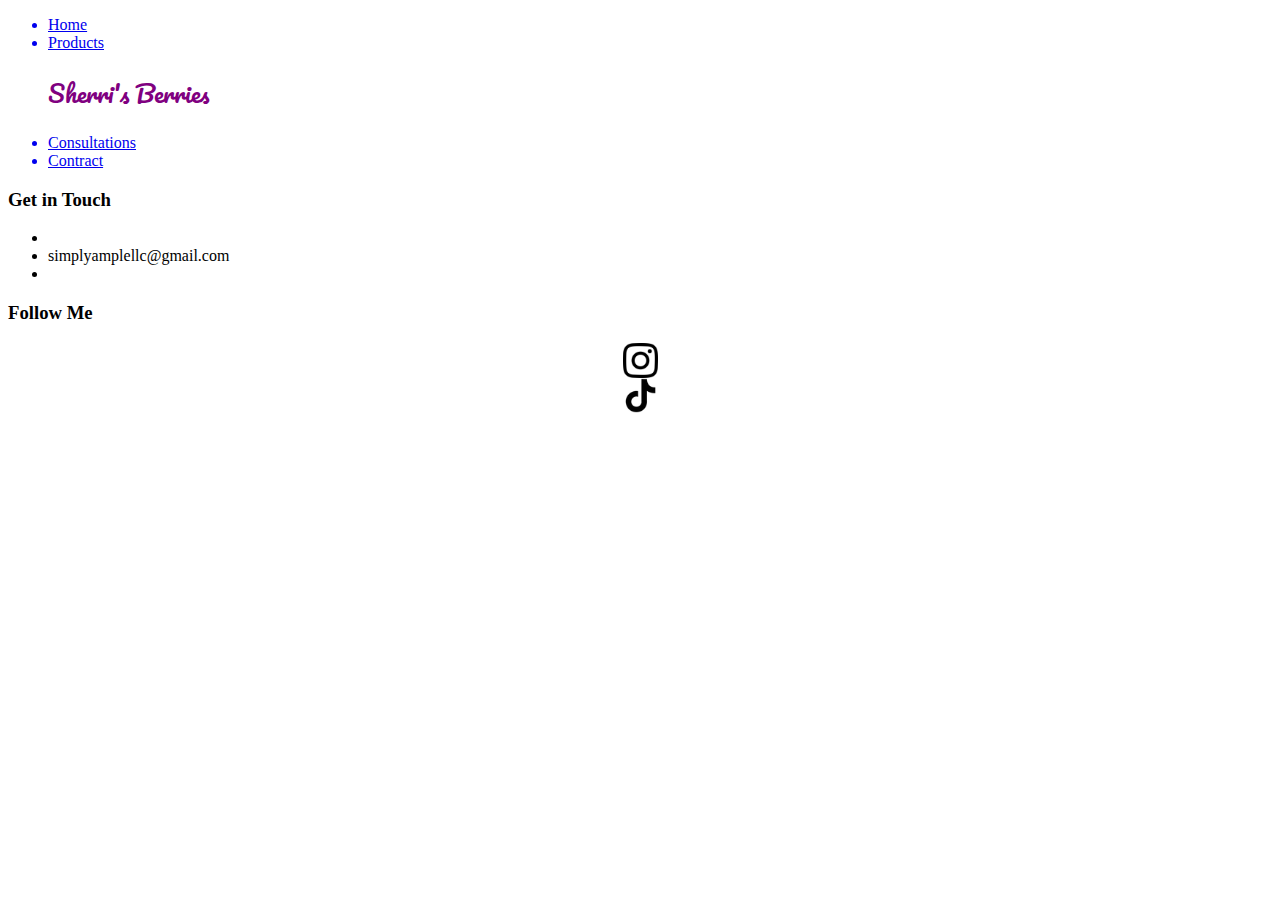
==== index.html @ ca26ed2c "Add moar" ====
<!DOCTYPE html>
<html lang="en">
<head>
    <meta charset="UTF-8">
    <meta http-equiv="X-UA-Compatible" content="IE=edge">
    <meta name="viewport" content="width=device-width, initial-scale=1.0">
    <link rel="preconnect" href="https://fonts.googleapis.com">
    <link rel="preconnect" href="https://fonts.gstatic.com" crossorigin>
    <link href="https://fonts.googleapis.com/css2?family=Pacifico&display=swap" rel="stylesheet">
    <link rel="stylesheet" href="css/style.css">
    <title>Sherri's Berries</title> 
</head>
<body>
    <nav>
       <ul class="navBar">
        <a href="index.html"><li>Home</li></a>
        <a href="product.html"><li>Products</li></a>
        <h2>Sherri's Berries</h2>
        <a href="consultations.html"><li>Consultations</li></a>
        <a href="contract.html"><li>Contract</li></a>
       </ul>
    </nav>
    <main>

    </main>
   
   
   
    <footer>
    <h3>Get in Touch</h3>
    <ul>
    <li></li> 
    <li>simplyamplellc@gmail.com</li>
    <li></li>
    </ul>

    <h3>Follow Me</h3>
    <a href="https://www.instagram.com/sherrisberriesjuicing/"><img src="img/instagram.png"
        alt="instagram" width="35" height="35">
    </a>
    <a href="https://www.tiktok.com/@sherrisberriesjuicing32/"><img src="img/tiktok.png"
        alt="tiktok" width="35" height="35"
    </a>

   </footer>
</body>
</html>
---- css/style.css ----
/******************************************
/* CSS
/*******************************************/


/******************************************
/* LAYOUT
/*******************************************/
h2 {
   color: rgba(128, 0, 128);
   font-family: 'Pacifico',cursive;
   font-weight: 300;
}

/*
fashion red:
RGB (212, 24, 29)
strong yellow color:
RGB (248, 212, 7)
Patriarch purple Color:
RGB (128, 0, 128)
Indian Orange Color:
RGB (255, 119, 34)
*/




img {
    display: block;
    margin: 0 auto;
}


/******************************************
/* ADDITIONAL STYLES
/*******************************************/
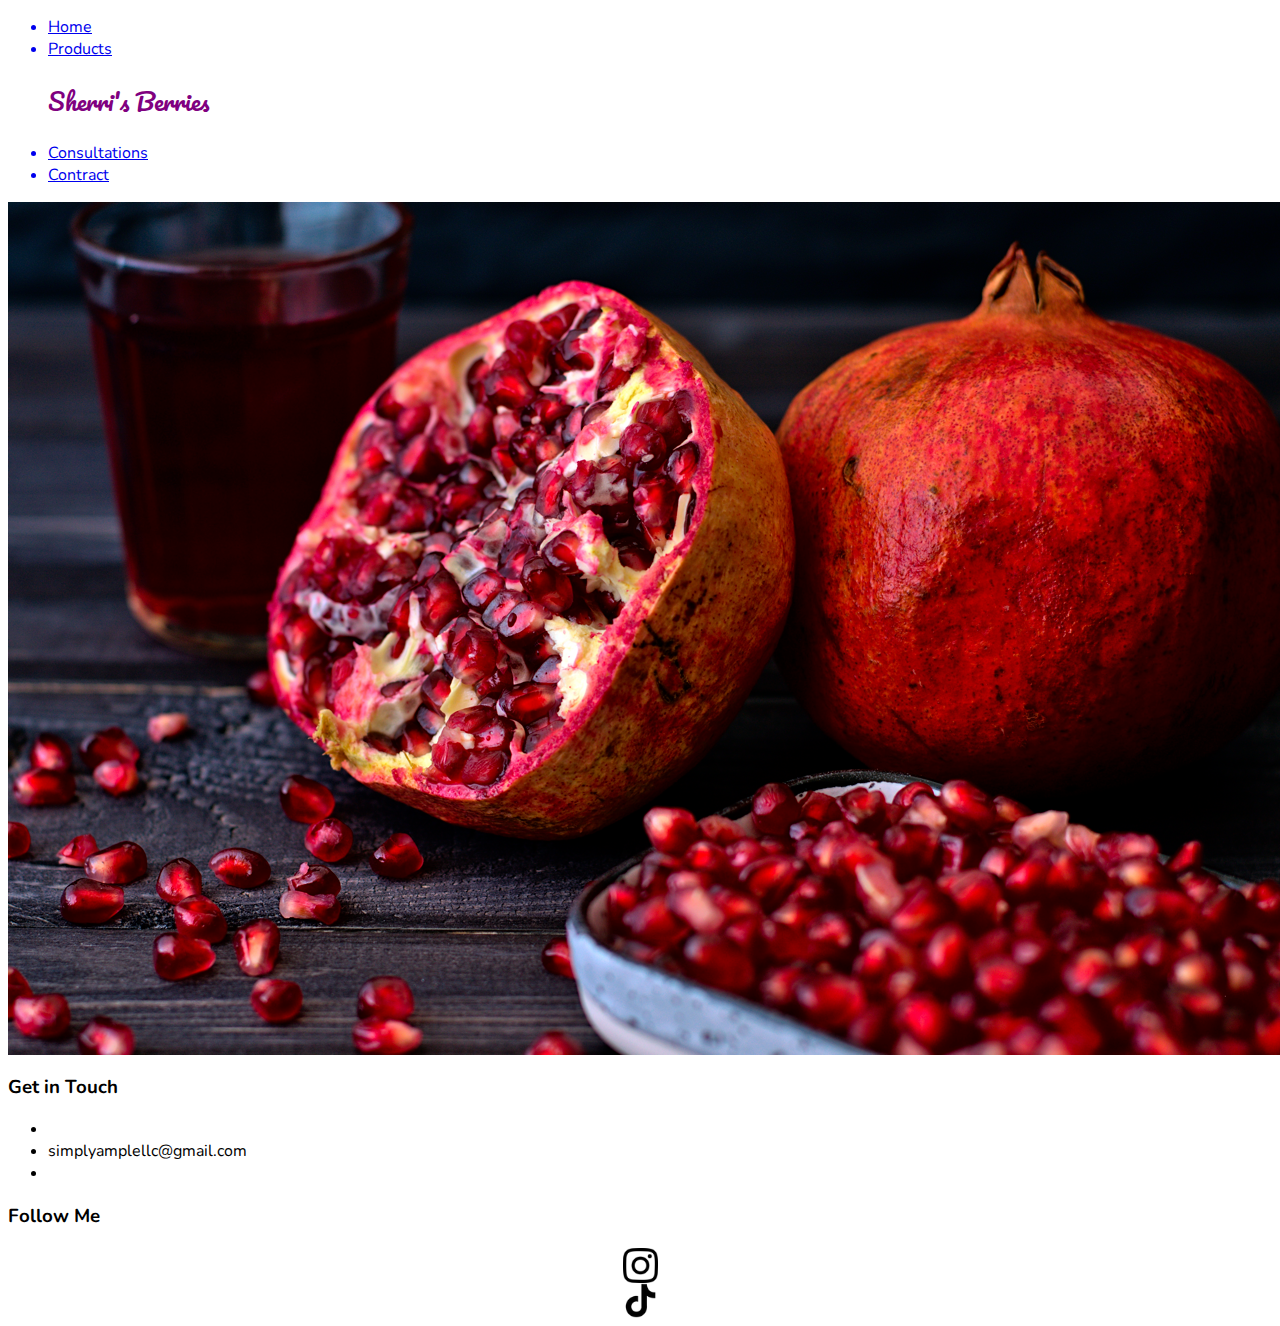
==== commit 09bf2623: "Adding" ====
--- a/index.html
+++ b/index.html
@@ -7,8 +7,12 @@
     <link rel="preconnect" href="https://fonts.googleapis.com">
     <link rel="preconnect" href="https://fonts.gstatic.com" crossorigin>
     <link href="https://fonts.googleapis.com/css2?family=Pacifico&display=swap" rel="stylesheet">
+    <link rel="preconnect" href="https://fonts.googleapis.com">
+    <link rel="preconnect" href="https://fonts.gstatic.com" crossorigin>
+    <link href="https://fonts.googleapis.com/css2?family=Nunito:ital,wght@0,400;0,700;1,400&family=Pacifico&display=swap"
+        rel="stylesheet">
     <link rel="stylesheet" href="css/style.css">
-    <title>Sherri's Berries</title> 
+    <title>Sherri's Berries</title>
 </head>
 <body>
     <nav>
@@ -21,7 +25,7 @@
        </ul>
     </nav>
     <main>
-
+        <img src="img/pomegranate-6253869 Large.png">
     </main>
    
    
--- a/css/style.css
+++ b/css/style.css
@@ -6,11 +6,15 @@
 /******************************************
 /* LAYOUT
 /*******************************************/
+*{
+    font-family: 'Nunito', sans-serif;
+}
 h2 {
    color: rgba(128, 0, 128);
    font-family: 'Pacifico',cursive;
    font-weight: 300;
 }
+
 
 /*
 fashion red:
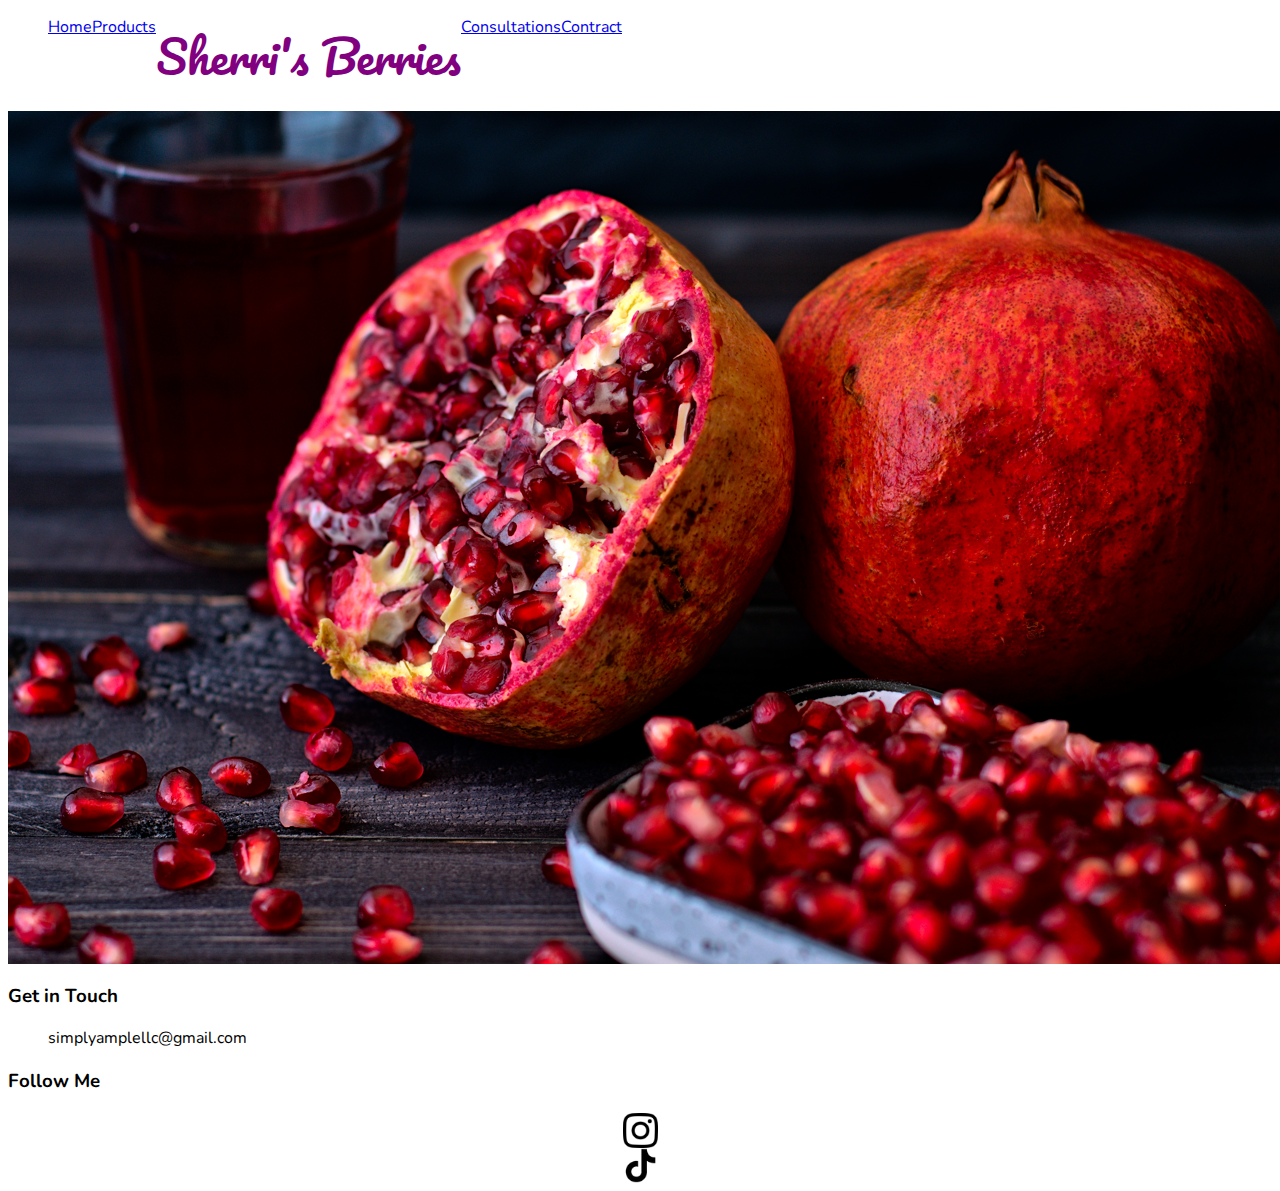
==== commit a8e03b9e: "boo" ====
--- a/index.html
+++ b/index.html
@@ -4,6 +4,7 @@
     <meta charset="UTF-8">
     <meta http-equiv="X-UA-Compatible" content="IE=edge">
     <meta name="viewport" content="width=device-width, initial-scale=1.0">
+    <!-- external CSS fonts -->
     <link rel="preconnect" href="https://fonts.googleapis.com">
     <link rel="preconnect" href="https://fonts.gstatic.com" crossorigin>
     <link href="https://fonts.googleapis.com/css2?family=Pacifico&display=swap" rel="stylesheet">
@@ -11,6 +12,7 @@
     <link rel="preconnect" href="https://fonts.gstatic.com" crossorigin>
     <link href="https://fonts.googleapis.com/css2?family=Nunito:ital,wght@0,400;0,700;1,400&family=Pacifico&display=swap"
         rel="stylesheet">
+    <!-- external CSS link -->
     <link rel="stylesheet" href="css/style.css">
     <title>Sherri's Berries</title>
 </head>
@@ -19,7 +21,7 @@
        <ul class="navBar">
         <a href="index.html"><li>Home</li></a>
         <a href="product.html"><li>Products</li></a>
-        <h2>Sherri's Berries</h2>
+        <li class="Sherri">Sherri's Berries</li>
         <a href="consultations.html"><li>Consultations</li></a>
         <a href="contract.html"><li>Contract</li></a>
        </ul>
--- a/css/style.css
+++ b/css/style.css
@@ -8,13 +8,21 @@
 /*******************************************/
 *{
     font-family: 'Nunito', sans-serif;
+    list-style: none;
 }
-h2 {
+.Sherri {
    color: rgba(128, 0, 128);
    font-family: 'Pacifico',cursive;
    font-weight: 300;
+   align-self: center;
+   font-size: 45px;
 }
 
+.navBar{
+    display:flex;
+    flex-direction: row;
+    align-content: space-around;
+}
 
 /*
 fashion red:
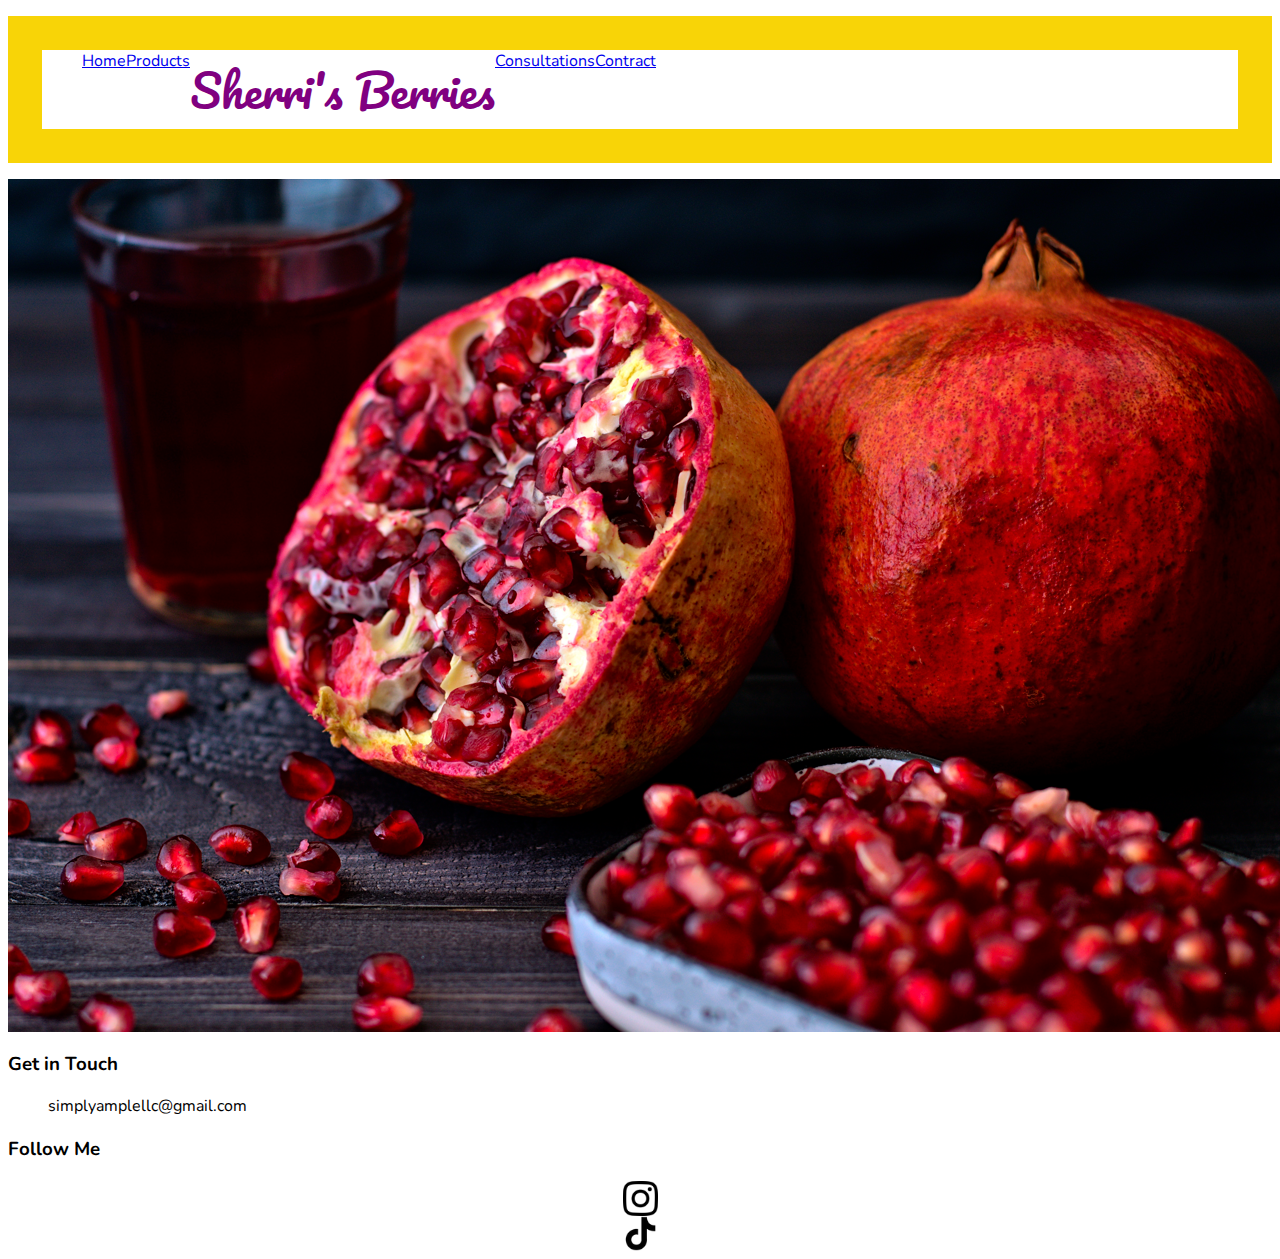
==== commit d01bcd0e: "Adding" ====
--- a/index.html
+++ b/index.html
@@ -19,11 +19,13 @@
 <body>
     <nav>
        <ul class="navBar">
+        <div class="container">
         <a href="index.html"><li>Home</li></a>
         <a href="product.html"><li>Products</li></a>
         <li class="Sherri">Sherri's Berries</li>
         <a href="consultations.html"><li>Consultations</li></a>
         <a href="contract.html"><li>Contract</li></a>
+        </div>
        </ul>
     </nav>
     <main>
--- a/css/style.css
+++ b/css/style.css
@@ -14,11 +14,14 @@
    color: rgba(128, 0, 128);
    font-family: 'Pacifico',cursive;
    font-weight: 300;
-   align-self: center;
+   align-self: stretch;
    font-size: 45px;
 }
+.navBar{
+    border: 34px solid rgb(248,212,7)
+}
 
-.navBar{
+.container{
     display:flex;
     flex-direction: row;
     align-content: space-around;
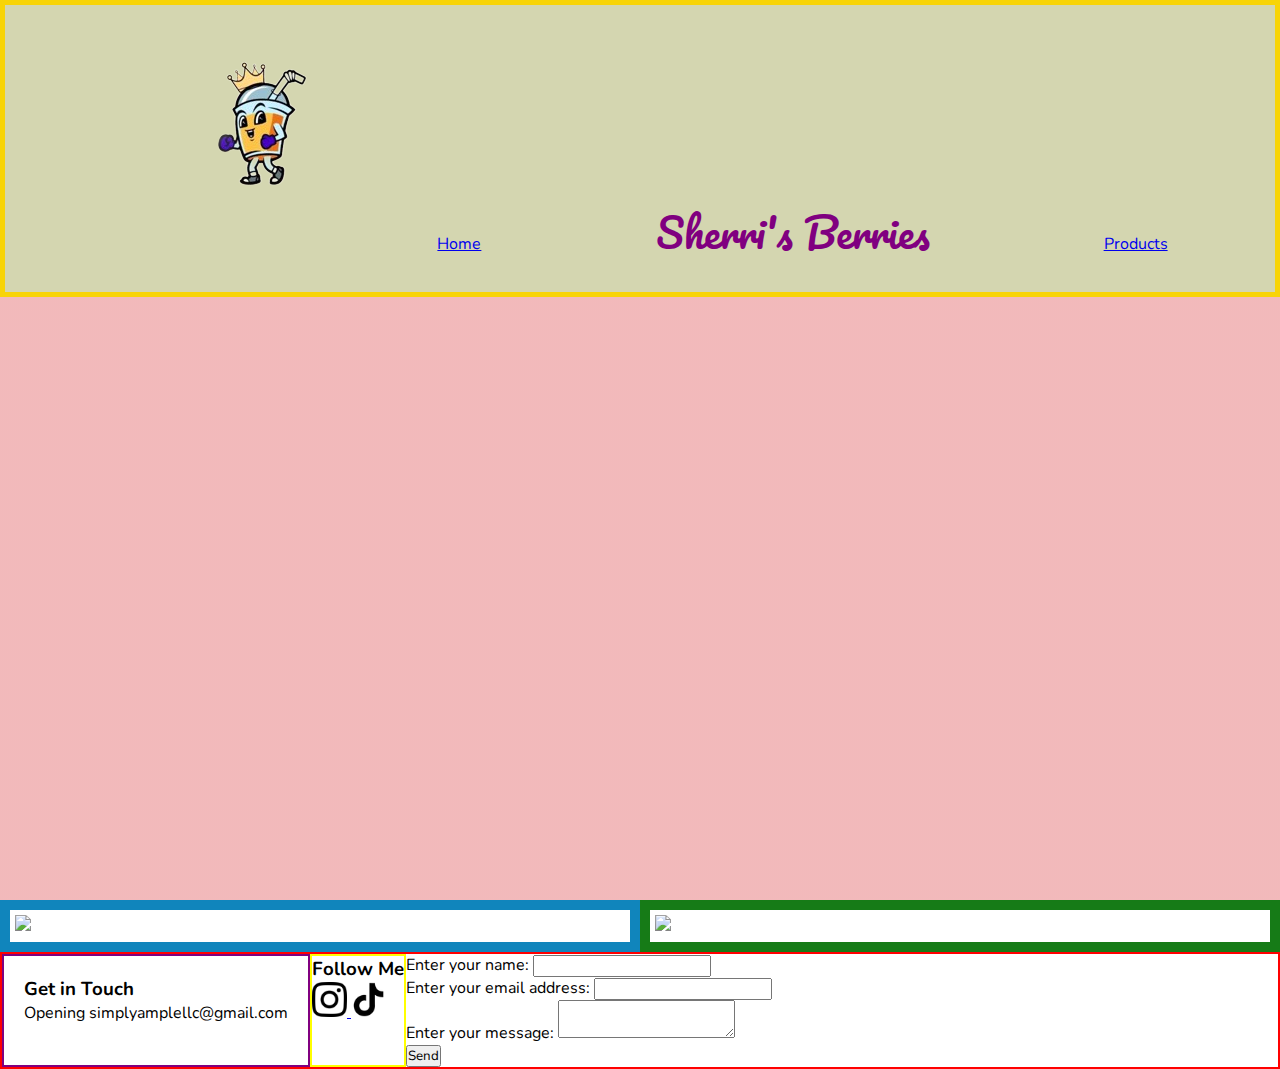
==== commit 72066e2e: "Moving things" ====
--- a/index.html
+++ b/index.html
@@ -17,39 +17,70 @@
     <title>Sherri's Berries</title>
 </head>
 <body>
+    <div class="hero">
     <nav>
        <ul class="navBar">
         <div class="container">
-        <a href="index.html"><li>Home</li></a>
-        <a href="product.html"><li>Products</li></a>
+        <img src="img/IMG_0033 Small.png" class="logo">
+        <a href="index.html"><li class="Home">Home</li></a>
         <li class="Sherri">Sherri's Berries</li>
-        <a href="consultations.html"><li>Consultations</li></a>
-        <a href="contract.html"><li>Contract</li></a>
+        <a href="product.html"><li class="Products">Products</li></a>
         </div>
        </ul>
     </nav>
-    <main>
-        <img src="img/pomegranate-6253869 Large.png">
-    </main>
+    </div>
+    <!-- <main>
+        
+    </main> -->
    
-   
-   
-    <footer>
+  
+    <section class="twoOfEm">
+    <section class="firstSection">
+        <img src="https://placehold.jp/600x350.png">
+    </section>
+
+    <section class="secondSection">
+        <img src="https://placehold.jp/600x350.png">
+    </section>
+    </section>
+
+
+    <footer class="footerEnd">
+    <section class="sectionFooter">
     <h3>Get in Touch</h3>
-    <ul>
-    <li></li> 
-    <li>simplyamplellc@gmail.com</li>
-    <li></li>
-    </ul>
+    Opening
+    simplyamplellc@gmail.com
+    </section>
 
+    <section class="socialApps">
     <h3>Follow Me</h3>
     <a href="https://www.instagram.com/sherrisberriesjuicing/"><img src="img/instagram.png"
         alt="instagram" width="35" height="35">
     </a>
     <a href="https://www.tiktok.com/@sherrisberriesjuicing32/"><img src="img/tiktok.png"
-        alt="tiktok" width="35" height="35"
+        alt="tiktok" width="35" height="35">
     </a>
+    </section>
 
-   </footer>
+    <section class="formFirst">
+    <div class="wrapper">
+        <div class="form" <form action="https://formspree.io/f/mwkzvvqj" method="POST" class="form-eX">
+            <div class="form-eX">
+                <label for="name">Enter your name: </label>
+                <input type="text" name="name" id="name" class="effect-9" required>
+            </div>
+            <div class="form-eX">
+                <label for="email">Enter your email address: </label>
+                <input type="email" name="email" id="email" class="effect-9" required>
+            </div>
+            <div class="form-eX">
+                <label for="message">Enter your message: </label>
+                <textarea name="message" id="message" class="effect-9" required>
+                        </textarea>
+            </div>
+            <button type="submit">Send</button>
+            </form>
+            </section>
+    </footer>
 </body>
 </html>--- a/css/style.css
+++ b/css/style.css
@@ -9,22 +9,91 @@
 *{
     font-family: 'Nunito', sans-serif;
     list-style: none;
+    margin: 0;
+    padding: 0;
+    box-sizing: border-box;
 }
 .Sherri {
    color: rgba(128, 0, 128);
    font-family: 'Pacifico',cursive;
    font-weight: 300;
-   align-self: stretch;
-   font-size: 45px;
+   font-size: 40px;
+   flex-grow: 3;
+}
+
+.hero{
+    width: 100%;
+    height: 100vh;
+    background-image: linear-gradient(rgba(212, 24, 29, 0.3), rgba(212, 24, 29, 0.3));
+    position: relative;
+    padding: 0 5%;
+    display: flex;
+    align-items: center;
+    align-content: flex-start;
 }
 .navBar{
-    border: 34px solid rgb(248,212,7)
+    border: 5px solid rgb(248,212,7);
+    background-color: rgb(212, 214, 176);
+    padding: 20px 8%;
+    width: 100%;
+    position: absolute;
+    top: 0;
+    left: 0;
 }
 
 .container{
     display:flex;
     flex-direction: row;
-    align-content: space-around;
+    justify-content: flex-start;
+    align-items: baseline;
+}
+
+
+
+ul {
+    list-style-type: none;
+    margin: 0;
+    padding: 0;
+}
+
+li {
+    padding: 5px;
+    text-align: center;
+    margin-left: 5px;
+}
+
+li a {
+    display: block;
+}
+
+
+li:last-child {
+    border-right: none;
+}
+
+/* main{
+    border: 10px solid rgb(115, 28, 28); 
+} */
+
+.twoOfEm{
+    display:flex;
+    flex-wrap: wrap;
+}
+
+.firstSection{
+    border: 10px solid rgb(16, 133, 188);
+    height: 50%;
+    width: 50%;
+    padding: 5px;
+    box-align: center;
+}
+
+.secondSection{
+    border: 10px solid rgb(22,123,23);
+    height: 50%;
+    width:50%;
+    padding: 5px;
+    box-align: center;
 }
 
 /*
@@ -38,13 +107,20 @@
 RGB (255, 119, 34)
 */
 
+.footerEnd {
+    border: 2px solid red;
+    display: flex;
+}
 
+.sectionFooter{
+    border: 2px solid purple;
+    padding: 20px;
+}
 
+.socialApps{
+    border: 2px solid yellow;
+}
 
-img {
-    display: block;
-    margin: 0 auto;
-}
 
 
 /******************************************
